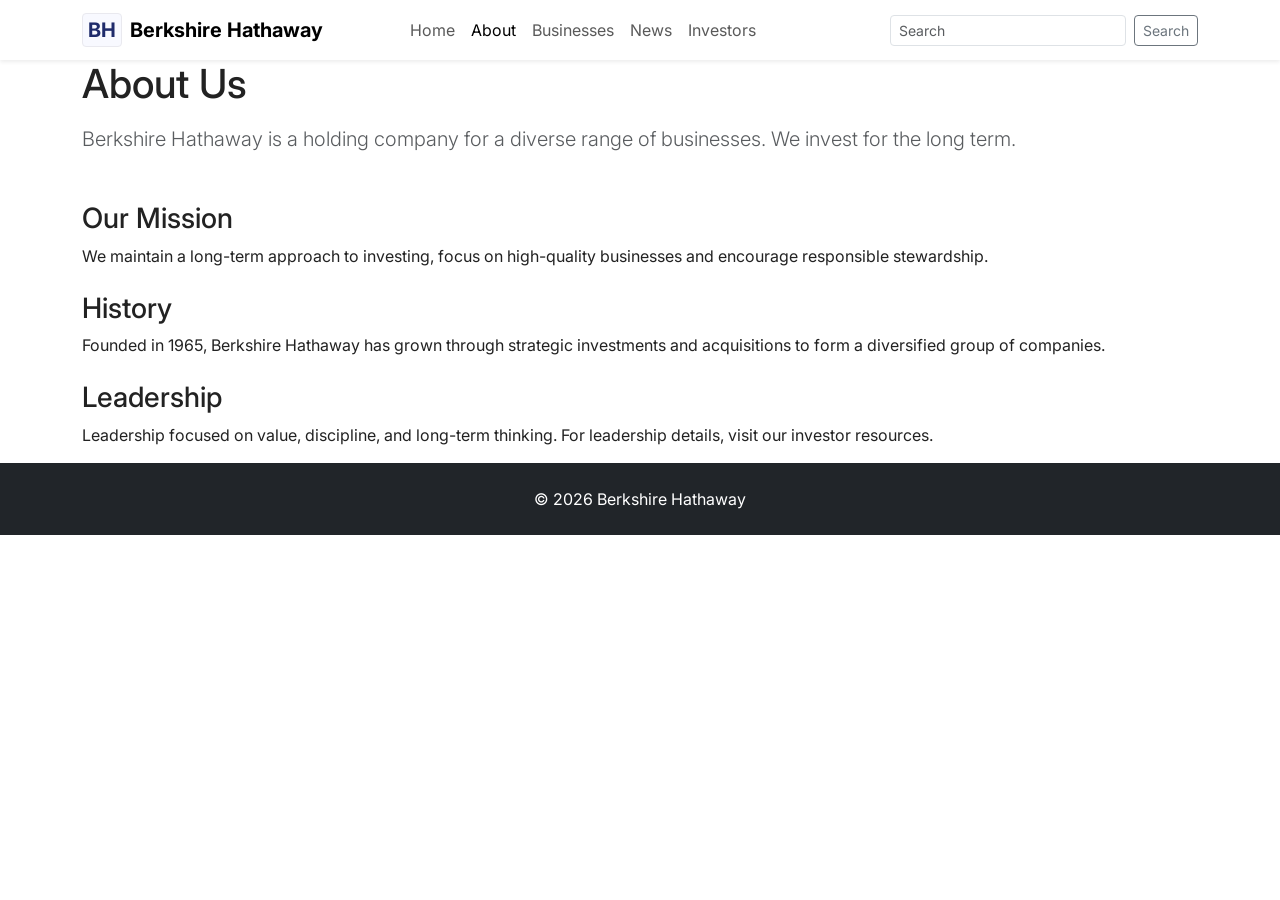
==== about.html @ 45b726d9 "Add about and news pages; update nav and README" ====
<!doctype html>
<html lang="en">
  <head>
    <meta charset="utf-8">
    <meta name="viewport" content="width=device-width, initial-scale=1">
    <title>About — Berkshire Hathaway</title>
    <link href="https://fonts.googleapis.com/css2?family=Playfair+Display:wght@400;700;900&family=Inter:wght@300;400;600&display=swap" rel="stylesheet">
    <link href="https://cdn.jsdelivr.net/npm/bootstrap@5.3.2/dist/css/bootstrap.min.css" rel="stylesheet">
    <link rel="stylesheet" href="css/style.css">
  </head>
  <body>
    <nav class="navbar navbar-expand-lg navbar-light bg-white shadow-sm">
      <div class="container">
        <a class="navbar-brand d-flex align-items-center" href="index.html"><div class="brand-box me-2">BH</div><span class="fw-bold">Berkshire Hathaway</span></a>
        <button class="navbar-toggler" type="button" data-bs-toggle="collapse" data-bs-target="#navmenu">
          <span class="navbar-toggler-icon"></span>
        </button>
        <div class="collapse navbar-collapse" id="navmenu">
          <ul class="navbar-nav mx-auto mb-2 mb-lg-0">
            <li class="nav-item"><a class="nav-link" href="index.html">Home</a></li>
            <li class="nav-item"><a class="nav-link active" href="about.html">About</a></li>
            <li class="nav-item"><a class="nav-link" href="#">Businesses</a></li>
            <li class="nav-item"><a class="nav-link" href="news.html">News</a></li>
            <li class="nav-item"><a class="nav-link" href="index.html#investors">Investors</a></li>
          </ul>
          <form class="d-flex ms-auto" role="search">
            <input class="form-control form-control-sm me-2" type="search" placeholder="Search" aria-label="Search">
            <button class="btn btn-outline-secondary btn-sm" type="submit">Search</button>
          </form>
        </div>
      </div>
    </nav>

    <main class="py-6">
      <div class="container">
        <h1 class="mb-3">About Us</h1>
        <p class="lead text-muted">Berkshire Hathaway is a holding company for a diverse range of businesses. We invest for the long term.</p>

        <section class="mt-5">
          <h3>Our Mission</h3>
          <p>We maintain a long-term approach to investing, focus on high-quality businesses and encourage responsible stewardship.</p>
        </section>

        <section class="mt-4">
          <h3>History</h3>
          <p>Founded in 1965, Berkshire Hathaway has grown through strategic investments and acquisitions to form a diversified group of companies.</p>
        </section>

        <section class="mt-4">
          <h3>Leadership</h3>
          <p>Leadership focused on value, discipline, and long-term thinking. For leadership details, visit our investor resources.</p>
        </section>

      </div>
    </main>

    <footer class="bg-dark text-white py-4">
      <div class="container text-center">© 2026 Berkshire Hathaway</div>
    </footer>

    <script src="https://cdn.jsdelivr.net/npm/bootstrap@5.3.2/dist/js/bootstrap.bundle.min.js"></script>
  </body>
</html>
---- css/style.css ----
/* Custom styles for the homepage */
:root{--accent:#1f2b6b;--muted:#6c757d}
body{font-family:Inter, system-ui, -apple-system, "Segoe UI", Roboto, "Helvetica Neue", Arial; color:#222}
.brand-box{width:40px;height:34px;border:1px solid #e9e9ef;display:inline-flex;align-items:center;justify-content:center;font-weight:700;background:#f8f9ff;color:var(--accent);border-radius:4px}
.hero{padding-top:4.5rem;padding-bottom:4.5rem}
.est{font-size:.9rem;color:var(--muted);letter-spacing:.12rem}
.site-title{font-family:'Playfair Display', serif;font-size:3.2rem;color:var(--accent);letter-spacing:.12rem}
.site-title .block{display:block}
.hero-img{width:100%;height:auto;object-fit:cover}
.profile-card{position:absolute;left:10px;top:10px;background:#fff;padding:12px 14px;border-radius:8px;min-width:160px}
.blockquote-quote{position:absolute;right:0;bottom:-30px;width:80%;font-style:italic;color:#444}
.section-title{color:var(--accent);font-weight:700}
.stat-card{min-height:110px}
.stat-number{font-size:1.4rem;font-weight:700;color:var(--accent)}
.stat-label{color:var(--muted)}
@media (max-width:991px){
	.site-title{font-size:2.2rem}
	.blockquote-quote{position:static;margin-top:12px}
	.profile-card{position:static;margin-top:12px}
}
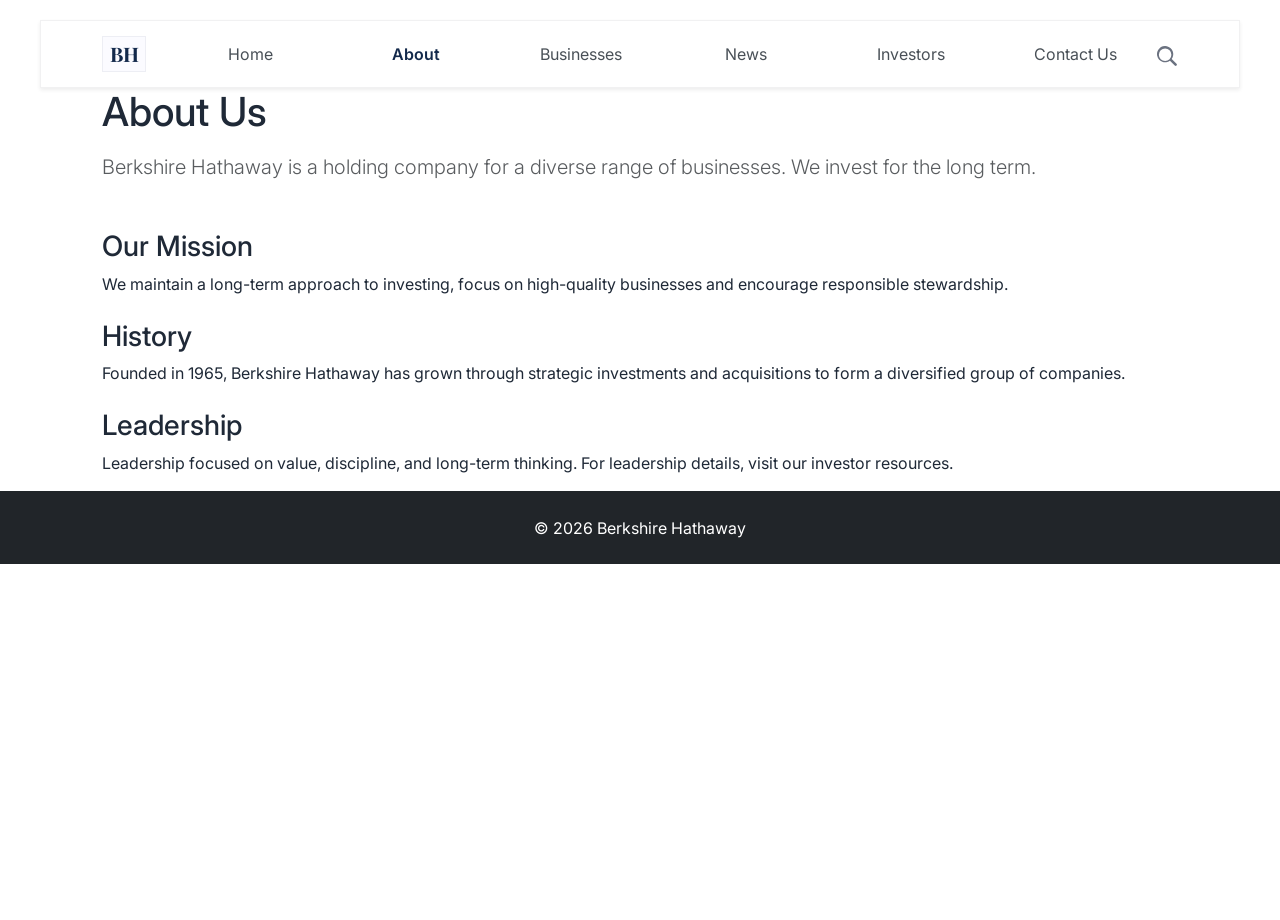
==== commit 0f5a60e4: "Unify navbar across pages" ====
--- a/about.html
+++ b/about.html
@@ -9,27 +9,38 @@
     <link rel="stylesheet" href="css/style.css">
   </head>
   <body>
-    <nav class="navbar navbar-expand-lg navbar-light bg-white shadow-sm">
-      <div class="container">
-        <a class="navbar-brand d-flex align-items-center" href="index.html"><div class="brand-box me-2">BH</div><span class="fw-bold">Berkshire Hathaway</span></a>
-        <button class="navbar-toggler" type="button" data-bs-toggle="collapse" data-bs-target="#navmenu">
-          <span class="navbar-toggler-icon"></span>
-        </button>
-        <div class="collapse navbar-collapse" id="navmenu">
-          <ul class="navbar-nav mx-auto mb-2 mb-lg-0">
-            <li class="nav-item"><a class="nav-link" href="index.html">Home</a></li>
-            <li class="nav-item"><a class="nav-link active" href="about.html">About</a></li>
-            <li class="nav-item"><a class="nav-link" href="#">Businesses</a></li>
-            <li class="nav-item"><a class="nav-link" href="news.html">News</a></li>
-            <li class="nav-item"><a class="nav-link" href="index.html#investors">Investors</a></li>
-          </ul>
-          <form class="d-flex ms-auto" role="search">
-            <input class="form-control form-control-sm me-2" type="search" placeholder="Search" aria-label="Search">
-            <button class="btn btn-outline-secondary btn-sm" type="submit">Search</button>
-          </form>
+    <header class="site-header">
+      <nav class="navbar navbar-expand-lg navbar-light floating-navbar shadow-sm">
+        <div class="container">
+          <a class="navbar-brand d-flex align-items-center" href="index.html">
+            <div class="brand-box me-2">BH</div>
+          </a>
+
+          <button class="navbar-toggler" type="button" data-bs-toggle="collapse" data-bs-target="#navmenu" aria-controls="navmenu" aria-expanded="false" aria-label="Toggle navigation">
+            <span class="navbar-toggler-icon"></span>
+          </button>
+
+          <div class="collapse navbar-collapse" id="navmenu">
+            <ul class="navbar-nav nav-links-row mx-auto mb-2 mb-lg-0 w-100 justify-content-between">
+              <li class="nav-item"><a class="nav-link" href="index.html">Home</a></li>
+              <li class="nav-item"><a class="nav-link active" href="about.html">About</a></li>
+              <li class="nav-item"><a class="nav-link" href="#">Businesses</a></li>
+              <li class="nav-item"><a class="nav-link" href="news.html">News</a></li>
+              <li class="nav-item"><a class="nav-link" href="index.html#investors">Investors</a></li>
+              <li class="nav-item"><a class="nav-link" href="#contact">Contact Us</a></li>
+            </ul>
+
+            <div class="navbar-actions d-flex align-items-center ms-auto gap-2">
+              <button class="btn btn-link p-0 nav-search-btn" type="button" aria-label="Search">
+                <svg xmlns="http://www.w3.org/2000/svg" width="20" height="20" fill="currentColor" class="bi bi-search" viewBox="0 0 16 16">
+                  <path d="M11.742 10.344a6.5 6.5 0 1 0-1.397 1.398h-.001l3.85 3.85a1 1 0 0 0 1.415-1.414l-3.85-3.85zm-5.242 1.656a5 5 0 1 1 0-10 5 5 0 0 1 0 10z"/>
+                </svg>
+              </button>
+            </div>
+          </div>
         </div>
-      </div>
-    </nav>
+      </nav>
+    </header>
 
     <main class="py-6">
       <div class="container">
--- a/css/style.css
+++ b/css/style.css
@@ -1,20 +1,86 @@
-/* Custom styles for the homepage */
-:root{--accent:#1f2b6b;--muted:#6c757d}
-body{font-family:Inter, system-ui, -apple-system, "Segoe UI", Roboto, "Helvetica Neue", Arial; color:#222}
-.brand-box{width:40px;height:34px;border:1px solid #e9e9ef;display:inline-flex;align-items:center;justify-content:center;font-weight:700;background:#f8f9ff;color:var(--accent);border-radius:4px}
-.hero{padding-top:4.5rem;padding-bottom:4.5rem}
-.est{font-size:.9rem;color:var(--muted);letter-spacing:.12rem}
-.site-title{font-family:'Playfair Display', serif;font-size:3.2rem;color:var(--accent);letter-spacing:.12rem}
-.site-title .block{display:block}
-.hero-img{width:100%;height:auto;object-fit:cover}
-.profile-card{position:absolute;left:10px;top:10px;background:#fff;padding:12px 14px;border-radius:8px;min-width:160px}
-.blockquote-quote{position:absolute;right:0;bottom:-30px;width:80%;font-style:italic;color:#444}
-.section-title{color:var(--accent);font-weight:700}
-.stat-card{min-height:110px}
-.stat-number{font-size:1.4rem;font-weight:700;color:var(--accent)}
-.stat-label{color:var(--muted)}
+/* Global variables */
+:root{
+	--accent: #13294b; /* deep navy accent */
+	--muted: #6c757d;   /* muted gray */
+	--container-w: 1100px;
+}
+
+/* Base layout */
+html,body{height:100%;margin:0}
+body{font-family:Inter, system-ui, -apple-system, "Segoe UI", Roboto, Arial; color:#1f2937;background:#ffffff}
+
+/* Site header / navbar */
+.site-header{
+	position:sticky;
+	top:20px;
+	z-index:1030;
+	width:min(1200px, calc(100% - 24px));
+	margin:20px auto 0;
+	background:transparent;
+}
+.floating-navbar{
+	background:rgba(255,255,255,0.95);
+	border:1px solid rgba(16,24,40,0.06);
+	border-radius:0px;
+	backdrop-filter:blur(10px);
+	padding:.75rem 1rem;
+	box-shadow:0 10px 30px rgba(16,24,40,0.08);
+	transition:box-shadow .2s ease, transform .2s ease;
+}
+.floating-navbar:hover{
+	box-shadow:0 14px 36px rgba(16,24,40,0.12);
+	transform:translateY(-1px);
+}
+.navbar{padding:10px}
+.nav-links-row{gap:.25rem;align-items:center}
+.nav-links-row .nav-item{flex:1;min-width:0}
+.nav-links-row .nav-link{text-align:center;white-space:nowrap;width:100%}
+.brand-box{width:44px;height:36px;border-radius:0px;display:inline-flex;align-items:center;justify-content:center;font-weight:700;background:#fbfbff;color:var(--accent);border:1px solid rgba(19,41,75,0.06);font-family:'Playfair Display', serif}
+.navbar .nav-link{color:#495057;padding:.55rem .8rem;border-radius:0px;transition:all .15s ease;position:relative}
+.navbar .nav-link:hover{color:var(--accent);background:rgba(19,41,75,0.035)}
+.navbar .nav-link::after{content:"";position:absolute;left:.8rem;right:.8rem;bottom:.35rem;height:1px;background:currentColor;opacity:0;transform:scaleX(.75);transition:opacity .15s ease, transform .15s ease}
+.navbar .nav-link:hover::after{opacity:.8;transform:scaleX(1)}
+.navbar .nav-link.active{color:var(--accent);font-weight:600}
+.btn-contact{background:#f3f5f8;border:1px solid rgba(16,24,40,0.06);color:#1f2937;border-radius:0px;font-weight:600}
+.btn-contact:hover{background:#e9edf2;color:#111}
+.nav-search-btn{color:#6b7280}
+.nav-search-btn:hover{color:var(--accent)}
+
+
+
+/* Header / Hero */
+.hero-section{padding-top:4.5rem;padding-bottom:3.5rem}
+.est{font-size:.95rem;color:var(--muted);letter-spacing:.12rem;margin-bottom:.35rem}
+.site-title{font-family:'Playfair Display', serif;font-size:3rem;color:var(--accent);line-height:1}
+.site-title .fw-normal{font-weight:500}
+
+/* Portrait card */
+.portrait-card{border-radius:10px}
+.portrait-card .object-cover{object-fit:cover}
+.portrait-card h5{font-family:'Playfair Display', serif}
+
+/* Info cards */
+.info-card{border-radius:10px;background:#fff;border:1px solid rgba(16,24,40,0.04)}
+.info-card .stat-number{font-size:1.5rem;font-weight:700;color:var(--accent)}
+.info-card .stat-label{color:var(--muted)}
+
+/* Investor buttons */
+.btn-secondary{background:#3b475e;border-color:#3b475e}
+.btn-outline-secondary{color:#222;border-color:rgba(16,24,40,0.06)}
+
+/* Footer */
+footer{border-top:1px solid rgba(16,24,40,0.04)}
+
+/* Responsive tweaks */
 @media (max-width:991px){
-	.site-title{font-size:2.2rem}
-	.blockquote-quote{position:static;margin-top:12px}
-	.profile-card{position:static;margin-top:12px}
+	.site-header{top:12px;width:calc(100% - 16px);margin-top:12px}
+	.floating-navbar{padding:.7rem .9rem}
+	.site-title{font-size:2rem}
+	.navbar-actions{margin-top:.75rem}
+	.nav-links-row{width:auto}
+	.nav-links-row .nav-item{flex:auto}
+	.nav-links-row .nav-link{text-align:left}
 }
+
+/* Utility */
+.container{max-width:var(--container-w)}
